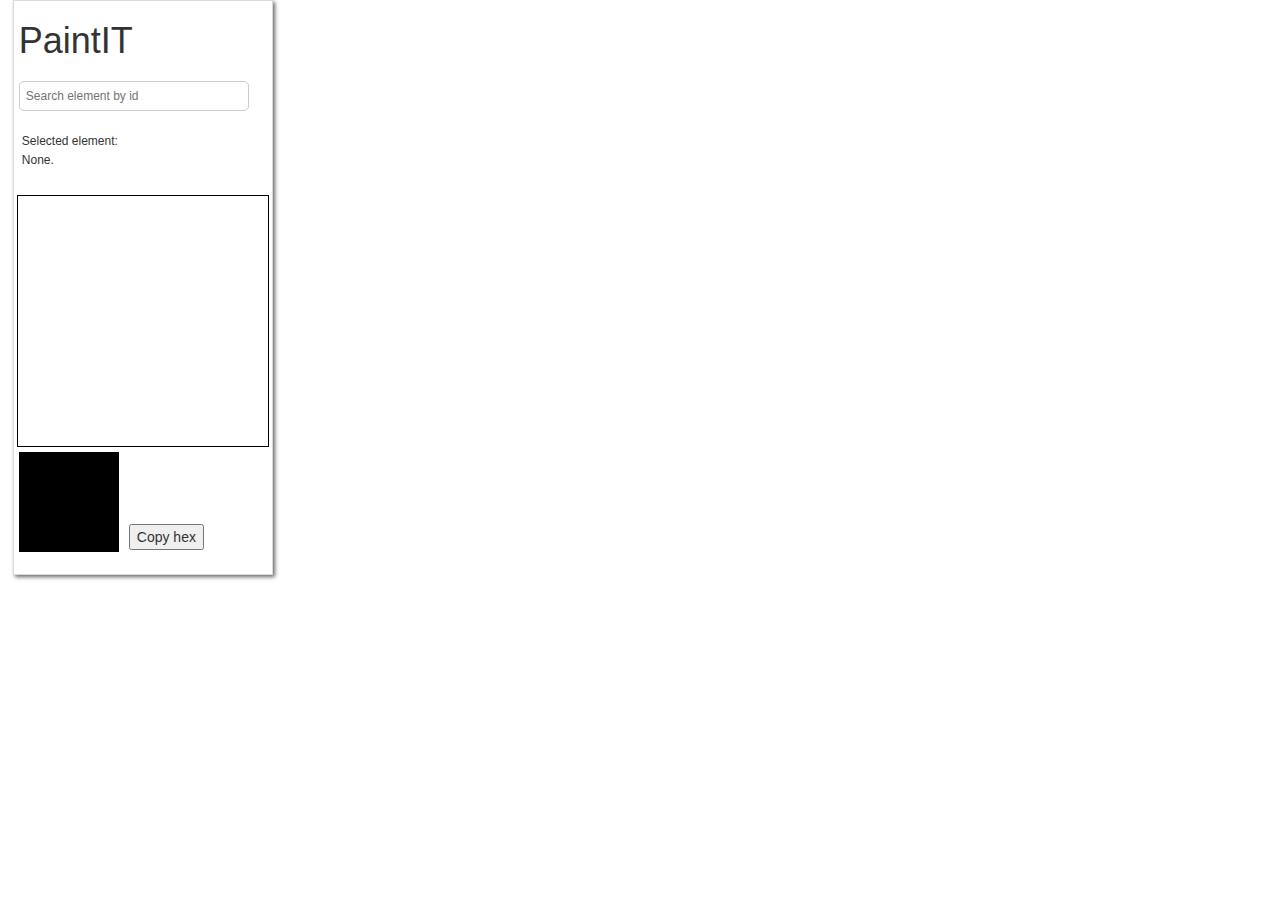
==== index.html @ 2f651712 "initial commit" ====
<html>
<head>
  <title>paintIT extension</title>

  <link rel="stylesheet" type="text/css" href="css/PaintIT.css">
</head>
<body>
  
  <div id="PaintIT" class="dontUse">
    <h1>PaintIT</h1>
    <input id="search" class="typeahead dontUse" type="text" placeholder="Search element by id" onkeypress="checkKey();">
    <div id="labelDiv" class="dontUse">
      <label class="dontUse">Selected element:</label><br><label id="selected_el" class="dontUse">None.</label>
    </div>
    <div id="canvasWrapper">
      <canvas id="canvas" class="dontUse" width="250" height="250" onclick="canvasClick(event)"></canvas>
      <div id="currentColor" class="dontUse"></div>
      <div id="canvasElementsWrapper" class="dontUse"> <p class="dontUse" id="colorParagraph"></p>
        <p class="dontUse" id="colorSecondParagraph"> </p>
        <button id="copyBtn" class="dontUse" onclick="copyClick()" type="button">Copy hex</button>
      </div>
    </div>
  </div>

  <script type="text/javascript" src="js/PaintIT.js"></script>


</body>
</html>
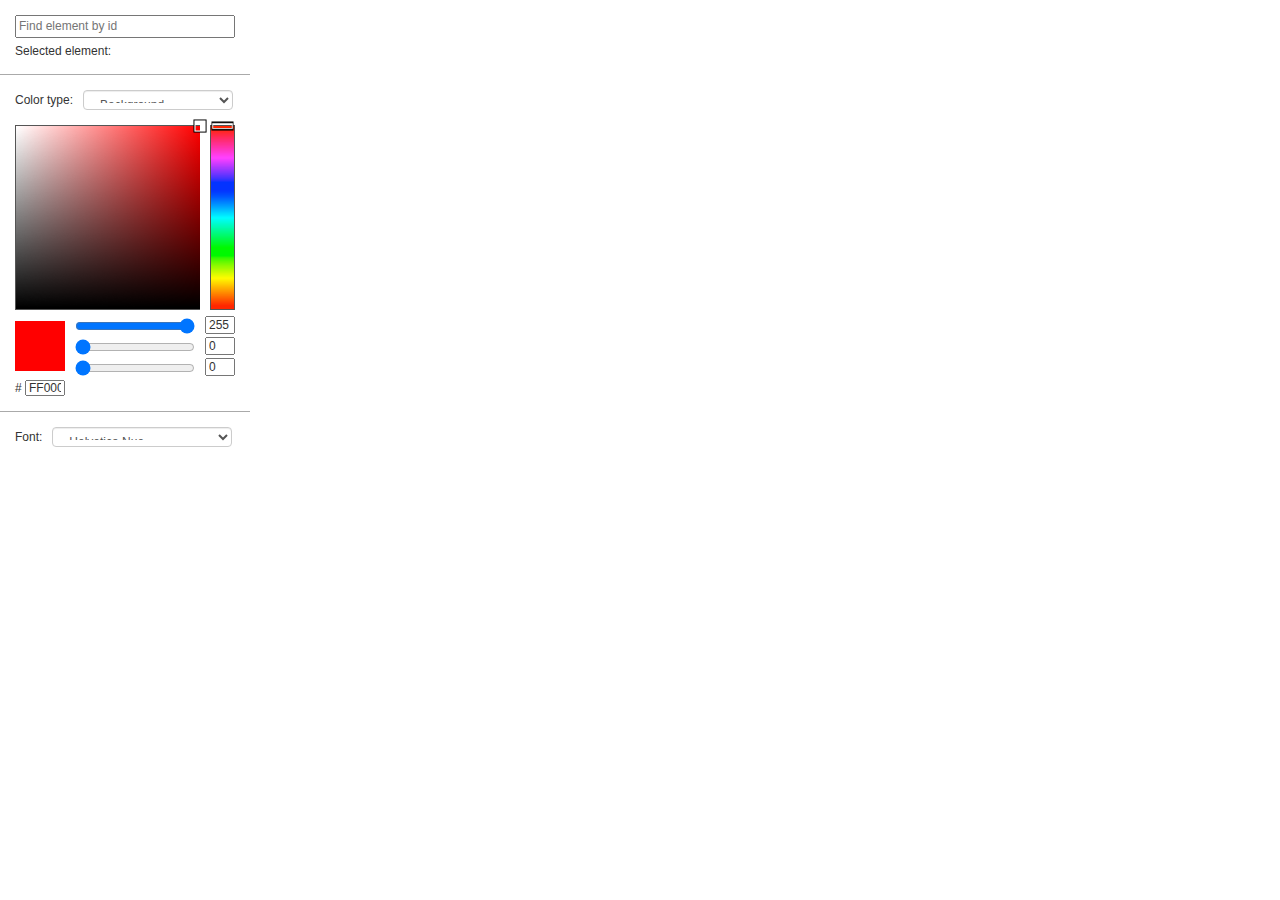
==== commit b684360c: "Remade some code and refactored." ====
--- a/index.html
+++ b/index.html
@@ -1,30 +1,65 @@
 <html>
-<head>
-  <title>paintIT extension</title>
+  <head>
+    <title>PaintIT</title>
 
-  <link rel="stylesheet" type="text/css" href="css/PaintIT.css">
-</head>
-<body>
-  
-  <div id="PaintIT" class="dontUse">
-    <h1>PaintIT</h1>
-    <input id="search" class="typeahead dontUse" type="text" placeholder="Search element by id" onkeypress="checkKey();">
-    <div id="labelDiv" class="dontUse">
-      <label class="dontUse">Selected element:</label><br><label id="selected_el" class="dontUse">None.</label>
+    <script type="text/javascript" src="js/jquery-1.11.1.min.js"></script>
+    <script type="text/javascript" src="js/bootstrap.min.js"></script>
+
+    <link rel="stylesheet" type="text/css" href="css/bootstrap.min.css">
+    <link rel="stylesheet" type="text/css" href="css/index.css">
+  </head>
+  <body class="notSelectable">
+    <div id="content" class="PaintIT_ignore">
+      <input id="searchTextField" class="typeahead PaintIT_ignore" type="text" placeholder="Find element by id">
+      <div id="selectionDisplayWrapper" class="PaintIT_ignore">
+        <p class="PaintIT_ignore">Selected element:</p><p id="selectedItemParagraph" class="PaintIT_ignore"></p>
+      </div>
+      <hr>
+      <div id="canvasWrapper" class="PaintIT_ignore notSelectable">
+        <div id="colorTypeWrapper">
+          <p>Color type:</p>
+          <select id="colorTypeSelector" class="form-control">
+            <option>Background</option>
+            <option>Foreground</option>
+            <option>Border</option>
+            <option>Box-shadow</option>
+          </select>
+        </div>
+        <div id="canvasLeftBase" class="PaintIT_ignore notSelectable">
+          <div id="canvasLeftGradient" class="PaintIT_ignore notSelectable">
+            <div id="canvasLeftMarker" class="PaintIT_ignore notSelectable"></div>
+          </div>
+        </div>
+        <div id="canvasRight" class="PaintIT_ignore notSelectable">
+          <div id="canvasRightMarker" class="PaintIT_ignore notSelectable"></div>
+        </div>
+        <div id="currentColorWrapper" class="PaintIT_ignore notSelectable">
+          <div id="currentColorDiv" class="PaintIT_ignore notSelectable"></div>
+          <input id="sliderR" type="range"  min="0" max="255" value="255" class="PaintIT_ignore notSelectable slider" />
+          <input id="textR" type="text" class="PaintIT_ignore notSelectable textbox" value="255" />
+          <input id="sliderG" type="range"  min="0" max="255" value="0" class="PaintIT_ignore notSelectable slider" />
+          <input id="textG" type="text" class="PaintIT_ignore notSelectable textbox" value="0" />
+          <input id="sliderB" type="range"  min="0" max="255" value="0" class="PaintIT_ignore notSelectable slider" />
+          <input id="textB" type="text" class="PaintIT_ignore notSelectable textbox" value="0" />
+        </div>
+        <div id="currentColorParagraphWrapper" class="PaintIT_ignore">
+            <p class="PaintIT_ignore">#</p>
+            <input type="text" class="PaintIT_ignore" id="currentColorHex" value="FF0000"/>
+        </div>
+      </div>
+      <hr>
+      <div id="fontTypeWrapper">
+          <p>Font:</p>
+          <select id="fontSelector" class="form-control">
+            <option>Helvetica Nue</option>
+            <option>Helvetica</option>
+            <option>Arial</option>
+            <option>Trebuchet MS</option>
+          </select>
+        </div>
     </div>
-    <div id="canvasWrapper">
-      <canvas id="canvas" class="dontUse" width="250" height="250" onclick="canvasClick(event)"></canvas>
-      <div id="currentColor" class="dontUse"></div>
-      <div id="canvasElementsWrapper" class="dontUse"> <p class="dontUse" id="colorParagraph"></p>
-        <p class="dontUse" id="colorSecondParagraph"> </p>
-        <button id="copyBtn" class="dontUse" onclick="copyClick()" type="button">Copy hex</button>
-      </div>
-    </div>
-  </div>
-
-  <script type="text/javascript" src="js/PaintIT.js"></script>
-
-
-</body>
-</html>
-
+    <script type="text/javascript" src="js/search.js"></script>
+    <script type="text/javascript" src="js/canvas.js"></script>
+    <script type="text/javascript" src="js/main.js"></script>
+  </body>
+</html>--- a/css/index.css
+++ b/css/index.css
@@ -0,0 +1,203 @@
+hr {
+	float: left;
+	width: 250px;
+	margin-left: -15px;
+	border-top: 1px solid #AAAAAA;
+	margin-top: 15px;
+	margin-bottom: 15px;
+}
+
+.notSelectable {
+	-webkit-touch-callout: none;
+	-webkit-user-select: none;
+	-khtml-user-select: none;
+	-moz-user-select: none;
+	-ms-user-select: none;
+	user-select: none;
+	cursor: default;
+}
+
+#content {
+	width: 250px;
+	padding: 15px;
+}
+#content h1 {
+	margin-top: 0;
+	margin-bottom: 20px;
+	font-size: 22px;
+}
+#searchTextField {
+	width: 100%;
+	font-size: 12px;
+}
+#selectionDisplayWrapper {
+	width: 100%;
+	margin-top: 5px;
+}
+#selectionDisplayWrapper p {
+	float: left;
+	height: 16px;
+	font-size: 12px;
+	line-height: 16px;
+	font-weight: normal;
+	margin: 0;
+}
+#selectedItemParagraph {
+	padding-left: 10px;
+}
+#colorTypeWrapper {
+	width: 100%;
+	float: left;
+	margin-bottom: 15px;
+}
+#colorTypeWrapper p {
+	float: left;
+	height: 20px;
+	font-size: 12px;
+	line-height: 20px;
+	font-weight: normal;
+	margin: 0;
+}
+#colorTypeSelector {
+	float: left;
+	height: 20px;
+	width: 150px;
+	margin-left: 10px;
+	font-size: 12px;
+}
+#canvasWrapper {
+	width: 100%;
+}
+#canvasLeftBase {
+	width: 185px;
+	height: 185px;
+	float: left;
+	background: rgb(255,255,255); /* Old browsers */
+	background: -moz-linear-gradient(left,  rgba(255,255,255,1) 0%, rgba(255,0,0,1) 100%); /* FF3.6+ */
+	background: -webkit-gradient(linear, left top, right top, color-stop(0%,rgba(255,255,255,1)), color-stop(100%,rgba(255,0,0,1))); /* Chrome,Safari4+ */
+	background: -webkit-linear-gradient(left,  rgba(255,255,255,1) 0%,rgba(255,0,0,1) 100%); /* Chrome10+,Safari5.1+ */
+	background: -o-linear-gradient(left,  rgba(255,255,255,1) 0%,rgba(255,0,0,1) 100%); /* Opera 11.10+ */
+	background: -ms-linear-gradient(left,  rgba(255,255,255,1) 0%,rgba(255,0,0,1) 100%); /* IE10+ */
+	background: linear-gradient(to right,  rgba(255,255,255,1) 0%,rgba(255,0,0,1) 100%); /* W3C */
+	filter: progid:DXImageTransform.Microsoft.gradient( startColorstr='#ffffff', endColorstr='#ff0000',GradientType=1 ); /* IE6-9 */
+	box-sizing:border-box;
+  	-moz-box-sizing:border-box;
+  	-webkit-box-sizing:border-box;
+  	border: 1px solid #555555;
+  	border-right: none;
+}
+#canvasLeftGradient {
+	width: 100%;
+	height: 100%;
+	float: left;
+	background-size: 100% 100%;
+	background-position: 0 0;
+	background-repeat: no-repeat;
+	background-image: url("../img/leftPicker.png");
+}
+#canvasRight {
+	margin-left: 10px;
+	width: 25px;
+	height: 185px;
+	float: left;
+	background-size: 100% 100%;
+	background-position: 0 0;
+	background-repeat: no-repeat;
+	background-image: url("../img/rightPicker.png");
+	box-sizing:border-box;
+  	-moz-box-sizing:border-box;
+  	-webkit-box-sizing:border-box;
+  	border: 1px solid #555555;
+}
+#canvasLeftMarker {
+	width: 14px;
+	height: 14px;
+	float: left;
+	position: relative;
+	top: -7px;
+	left: 177px;
+	background-size: 100% 100%;
+	background-position: 0 0;
+	background-repeat: no-repeat;
+	background-image: url("../img/leftMarker.png");
+}
+#canvasRightMarker {
+	width: 100%;
+	height: 10px;
+	float: left;
+	position: relative;
+	top: -5px;
+	background-size: 100% 100%;
+	background-position: 0 0;
+	background-repeat: no-repeat;
+	background-image: url("../img/rightMarker.png");
+}
+#currentColorWrapper {
+	float: left;
+	width: 220px;
+	margin-top: 5px;
+}
+#currentColorDiv {
+	width: 50px;
+	height: 50px;
+	float: left;
+	background-color: red;
+	margin-top: 6px;
+}
+#currentColorWrapper .slider {
+	float: left;
+	width: 120px;
+	margin-left: 10px;
+	margin-top: 3px;
+	margin-bottom: 2px;
+}
+#currentColorWrapper .textbox {
+	float: left;
+	width: 30px;
+	margin-left: 10px;
+	height: 18px;
+	margin-top: 1px;
+	margin-bottom: 1px;
+	font-size: 12px;
+}
+#currentColorParagraphWrapper {
+	width: 100%;
+	float: left;
+	margin-top: 2px;
+}
+#currentColorParagraphWrapper p {
+	float: left;
+	height: 16px;
+	line-height: 16px;
+	margin: 0;
+	font-size: 12px;
+	width: 10px;
+}
+#currentColorParagraphWrapper input {
+	float: left;
+	height: 16px;
+	line-height: 16px;
+	margin: 0;
+	font-size: 12px;
+	width: 40px;
+}
+#fontTypeWrapper {
+	width: 100%;
+	float: left;
+	margin-bottom: 15px;
+}
+#fontTypeWrapper p {
+	float: left;
+	height: 20px;
+	font-size: 12px;
+	line-height: 20px;
+	font-weight: normal;
+	margin: 0;
+}
+#fontSelector {
+	float: left;
+	height: 20px;
+	width: 180px;
+	margin-left: 10px;
+	font-size: 12px;
+}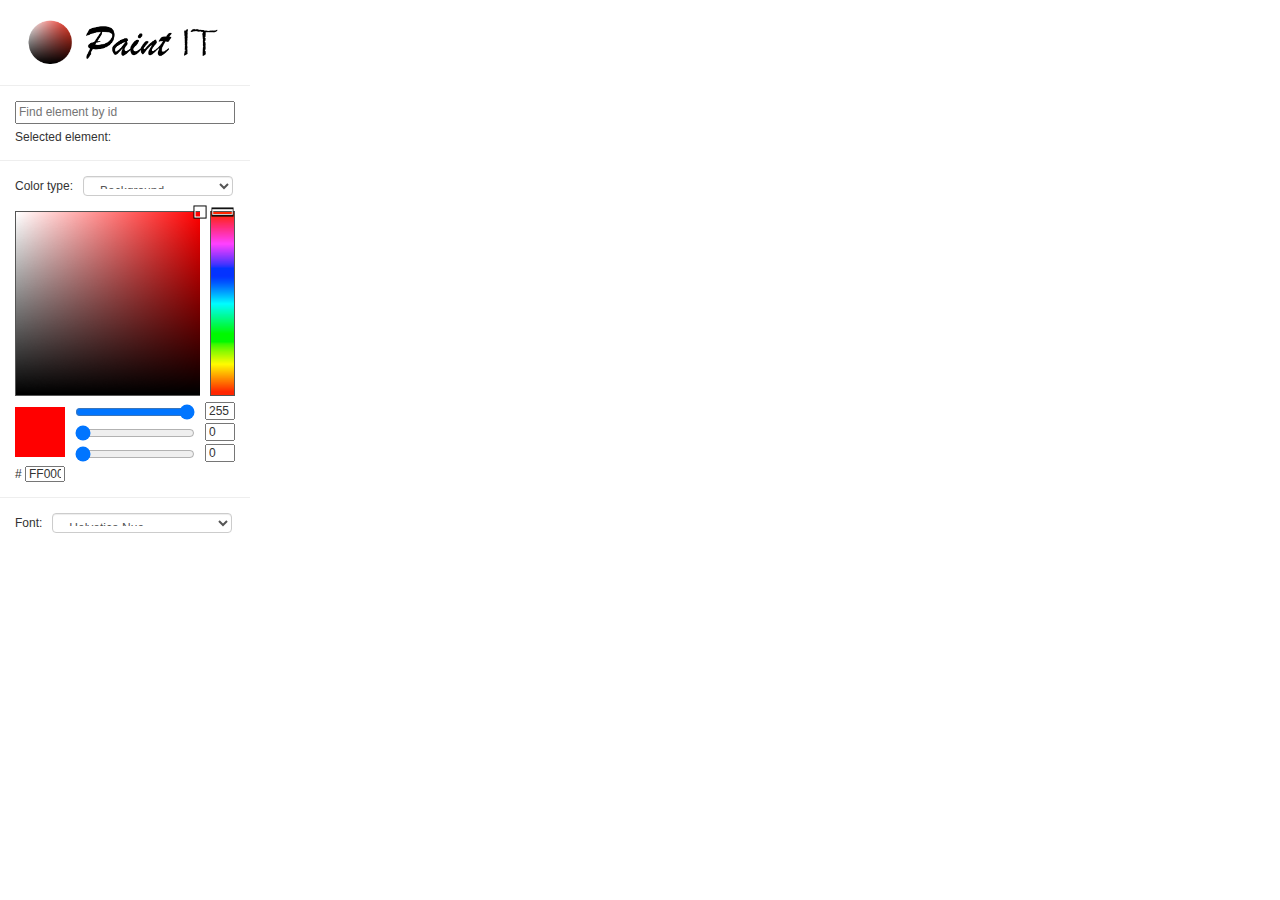
==== commit 8f27c1e9: "Some graphic changes, including new icons." ====
--- a/index.html
+++ b/index.html
@@ -10,6 +10,10 @@
   </head>
   <body class="notSelectable">
     <div id="content" class="PaintIT_ignore">
+      <div id="logoWrapper">
+        <div id="logo"></div>
+      </div>
+      <hr>
       <input id="searchTextField" class="typeahead PaintIT_ignore" type="text" placeholder="Find element by id">
       <div id="selectionDisplayWrapper" class="PaintIT_ignore">
         <p class="PaintIT_ignore">Selected element:</p><p id="selectedItemParagraph" class="PaintIT_ignore"></p>
@@ -26,7 +30,7 @@
           </select>
         </div>
         <div id="canvasLeftBase" class="PaintIT_ignore notSelectable">
-          <div id="canvasLeftGradient" class="PaintIT_ignore notSelectable">
+           <div id="canvasLeftGradient" class="PaintIT_ignore notSelectable">
             <div id="canvasLeftMarker" class="PaintIT_ignore notSelectable"></div>
           </div>
         </div>
--- a/css/index.css
+++ b/css/index.css
@@ -2,7 +2,7 @@
 	float: left;
 	width: 250px;
 	margin-left: -15px;
-	border-top: 1px solid #AAAAAA;
+	border-top: 1px solid #EEEEEE;
 	margin-top: 15px;
 	margin-bottom: 15px;
 }
@@ -25,6 +25,15 @@
 	margin-top: 0;
 	margin-bottom: 20px;
 	font-size: 22px;
+}
+#logoWrapper {
+	float: left;
+	width: 100%;
+	height: 55px;
+	background-size: 100% 100%;
+	background-position: 0 0;
+	background-repeat: no-repeat;
+	background-image: url("../img/largeIcon.png");
 }
 #searchTextField {
 	width: 100%;
